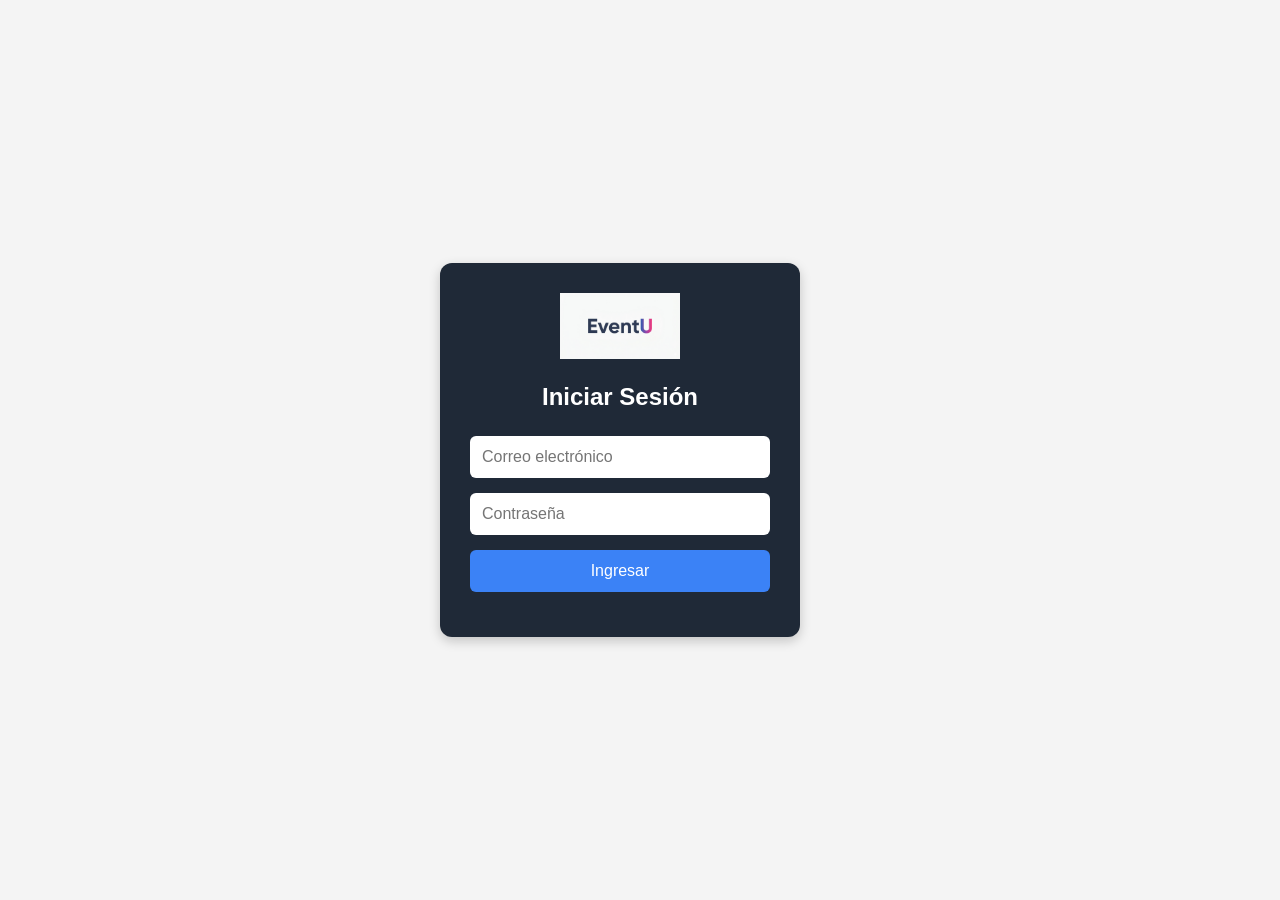
==== pages/login.html @ fc4c48dc "primeros pasos tp" ====
<!DOCTYPE html>
<html lang="es">
<head>
    <meta charset="UTF-8">
    <meta name="viewport" content="width=device-width, initial-scale=1.0">
    <title>Iniciar Sesión</title>

    <link rel="stylesheet" href="../css/login.css">
</head>

<body>

    <div class="login-container">
        <div class="login-card">

            <img src="../img/logo.png" alt="Logo" class="logo">

            <h2>Iniciar Sesión</h2>

            <form action="php/login.php" method="POST">
                <input type="email" id="email" placeholder="Correo electrónico" required>
                <input type="password" id="password" placeholder="Contraseña" required>

                <button type="submit">
                    Ingresar
                </button>
            </form>
            <p id="mensaje"></p>
        </div>
    </div>

    <script src="../js/login.js"></script>

</body>
</html>
---- css/login.css ----
*{
    margin:0;
    padding:0;
    box-sizing:border-box;
}

body{
    font-family:Arial, sans-serif;

    min-height:100vh;

    display:flex;
    justify-content:center;
    align-items:center;

    background:#f4f4f4;
}

.login-card{

    width:400px;
    max-width:90%;

    background:#1f2937;
    color:white;

    padding:30px;

    border-radius:12px;

    box-shadow:0 4px 12px rgba(0,0,0,0.2);

    text-align:center;
}

.logo{
    width:120px;
    margin-bottom:20px;
}

.login-card h2{
    margin-bottom:25px;
}

.login-card input{

    width:100%;

    padding:12px;

    margin-bottom:15px;

    border:none;
    border-radius:6px;

    font-size:16px;
}

.login-card button{

    width:100%;

    padding:12px;

    border:none;
    border-radius:6px;

    background:#3b82f6;
    color:white;

    font-size:16px;

    cursor:pointer;

    transition:0.3s;
}

.login-card button:hover{
    background:#2563eb;
}

#mensaje{
    margin-top:15px;
    font-weight:bold;
}
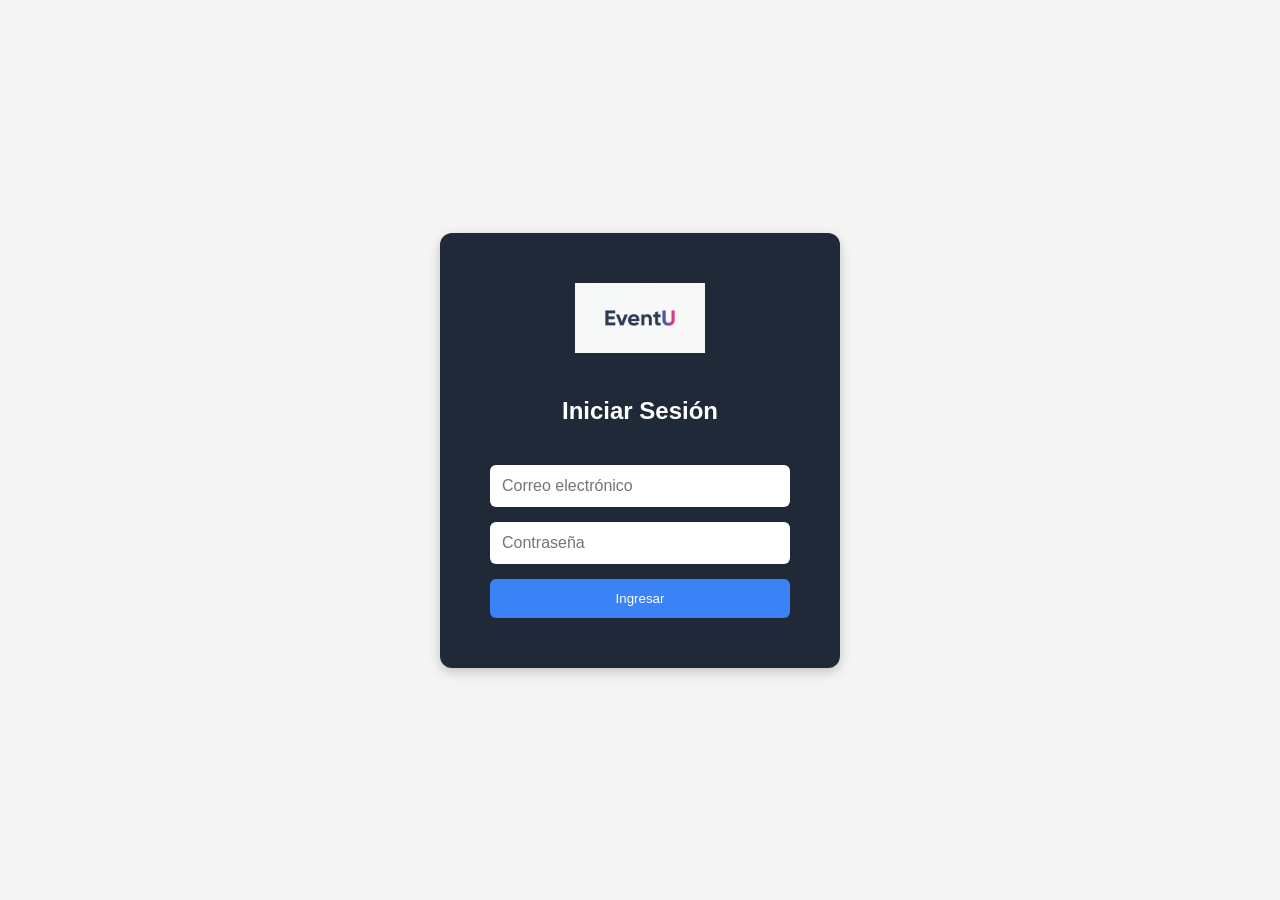
==== commit 678cce76: "Avance en funcionalidades en los usuarios administrador, asistentes, creador de eventos" ====
--- a/pages/login.html
+++ b/pages/login.html
@@ -1,35 +1,37 @@
-<!DOCTYPE html>
-<html lang="es">
-<head>
-    <meta charset="UTF-8">
-    <meta name="viewport" content="width=device-width, initial-scale=1.0">
-    <title>Iniciar Sesión</title>
-
-    <link rel="stylesheet" href="../css/login.css">
-</head>
-
-<body>
-
-    <div class="login-container">
-        <div class="login-card">
-
-            <img src="../img/logo.png" alt="Logo" class="logo">
-
-            <h2>Iniciar Sesión</h2>
-
-            <form action="php/login.php" method="POST">
-                <input type="email" id="email" placeholder="Correo electrónico" required>
-                <input type="password" id="password" placeholder="Contraseña" required>
-
-                <button type="submit">
-                    Ingresar
-                </button>
-            </form>
-            <p id="mensaje"></p>
-        </div>
-    </div>
-
-    <script src="../js/login.js"></script>
-
-</body>
+<!DOCTYPE html>
+<html lang="es">
+<head>
+    <meta charset="UTF-8">
+    <meta name="viewport" content="width=device-width, initial-scale=1.0">
+    <title>Iniciar Sesión</title>
+
+    <link rel="stylesheet" href="../css/login.css">
+</head>
+
+<body>
+
+    <div class="login-container">
+        <div class="login-card">
+
+            <a href="../index.html">
+                <img src="../img/logo.png" alt="Logo" class="logo">
+            </a>
+
+            <h2>Iniciar Sesión</h2>
+
+            <form action="php/login.php" method="POST">
+                <input type="email" id="email" placeholder="Correo electrónico" required>
+                <input type="password" id="password" placeholder="Contraseña" required>
+
+                <button type="submit">
+                    Ingresar
+                </button>
+            </form>
+            <p id="mensaje"></p>
+        </div>
+    </div>
+
+    <script src="../js/login.js"></script>
+
+</body>
 </html>
--- a/css/login.css
+++ b/css/login.css
@@ -1,85 +1,95 @@
-*{
-    margin:0;
-    padding:0;
-    box-sizing:border-box;
-}
-
-body{
-    font-family:Arial, sans-serif;
-
-    min-height:100vh;
-
-    display:flex;
-    justify-content:center;
-    align-items:center;
-
-    background:#f4f4f4;
-}
-
-.login-card{
-
-    width:400px;
-    max-width:90%;
-
-    background:#1f2937;
-    color:white;
-
-    padding:30px;
-
-    border-radius:12px;
-
-    box-shadow:0 4px 12px rgba(0,0,0,0.2);
-
-    text-align:center;
-}
-
-.logo{
-    width:120px;
-    margin-bottom:20px;
-}
-
-.login-card h2{
-    margin-bottom:25px;
-}
-
-.login-card input{
-
-    width:100%;
-
-    padding:12px;
-
-    margin-bottom:15px;
-
-    border:none;
-    border-radius:6px;
-
-    font-size:16px;
-}
-
-.login-card button{
-
-    width:100%;
-
-    padding:12px;
-
-    border:none;
-    border-radius:6px;
-
-    background:#3b82f6;
-    color:white;
-
-    font-size:16px;
-
-    cursor:pointer;
-
-    transition:0.3s;
-}
-
-.login-card button:hover{
-    background:#2563eb;
-}
-
-#mensaje{
-    margin-top:15px;
-    font-weight:bold;
+*{
+    margin:0;
+    padding:0;
+    box-sizing:border-box;
+}
+
+body{
+    font-family:Arial, sans-serif;
+
+    min-height:100vh;
+
+    display:flex;
+    justify-content:center;
+    align-items:center;
+
+    padding:20px;
+
+    background:#f4f4f4;
+}
+
+
+
+/* Inicio Formulario */
+
+.login-card{
+
+    width:100%;
+    max-width:400px;
+
+    background:#1f2937;
+    color:white;
+
+    padding:50px;
+
+    border-radius:12px;
+
+    box-shadow:0 4px 12px rgba(0,0,0,0.2);
+
+    text-align:center;
+}
+
+.logo{
+    width:130px;
+    height:70px;
+    cursor:pointer;
+}
+
+.login-card h2{
+    margin:40px 50px;
+}
+
+input{
+    width:100%;
+
+    padding:12px;
+
+    margin-bottom:15px;
+
+    border:none;
+    border-radius:6px;
+
+    font-size:16px;
+}
+
+button{
+    width:100%;
+
+    padding:12px;
+
+    border:none;
+    border-radius:6px;
+
+    background:#3b82f6;
+    color:white;
+
+    cursor:pointer;
+}
+
+/* Fin Formulario */
+
+@media (max-width:768px){
+
+    .login-card{
+        padding:20px;
+    }
+
+    .logo{
+        width:90px;
+    }
+
+    .login-card h2{
+        font-size:1.5rem;
+    }
+
 }
